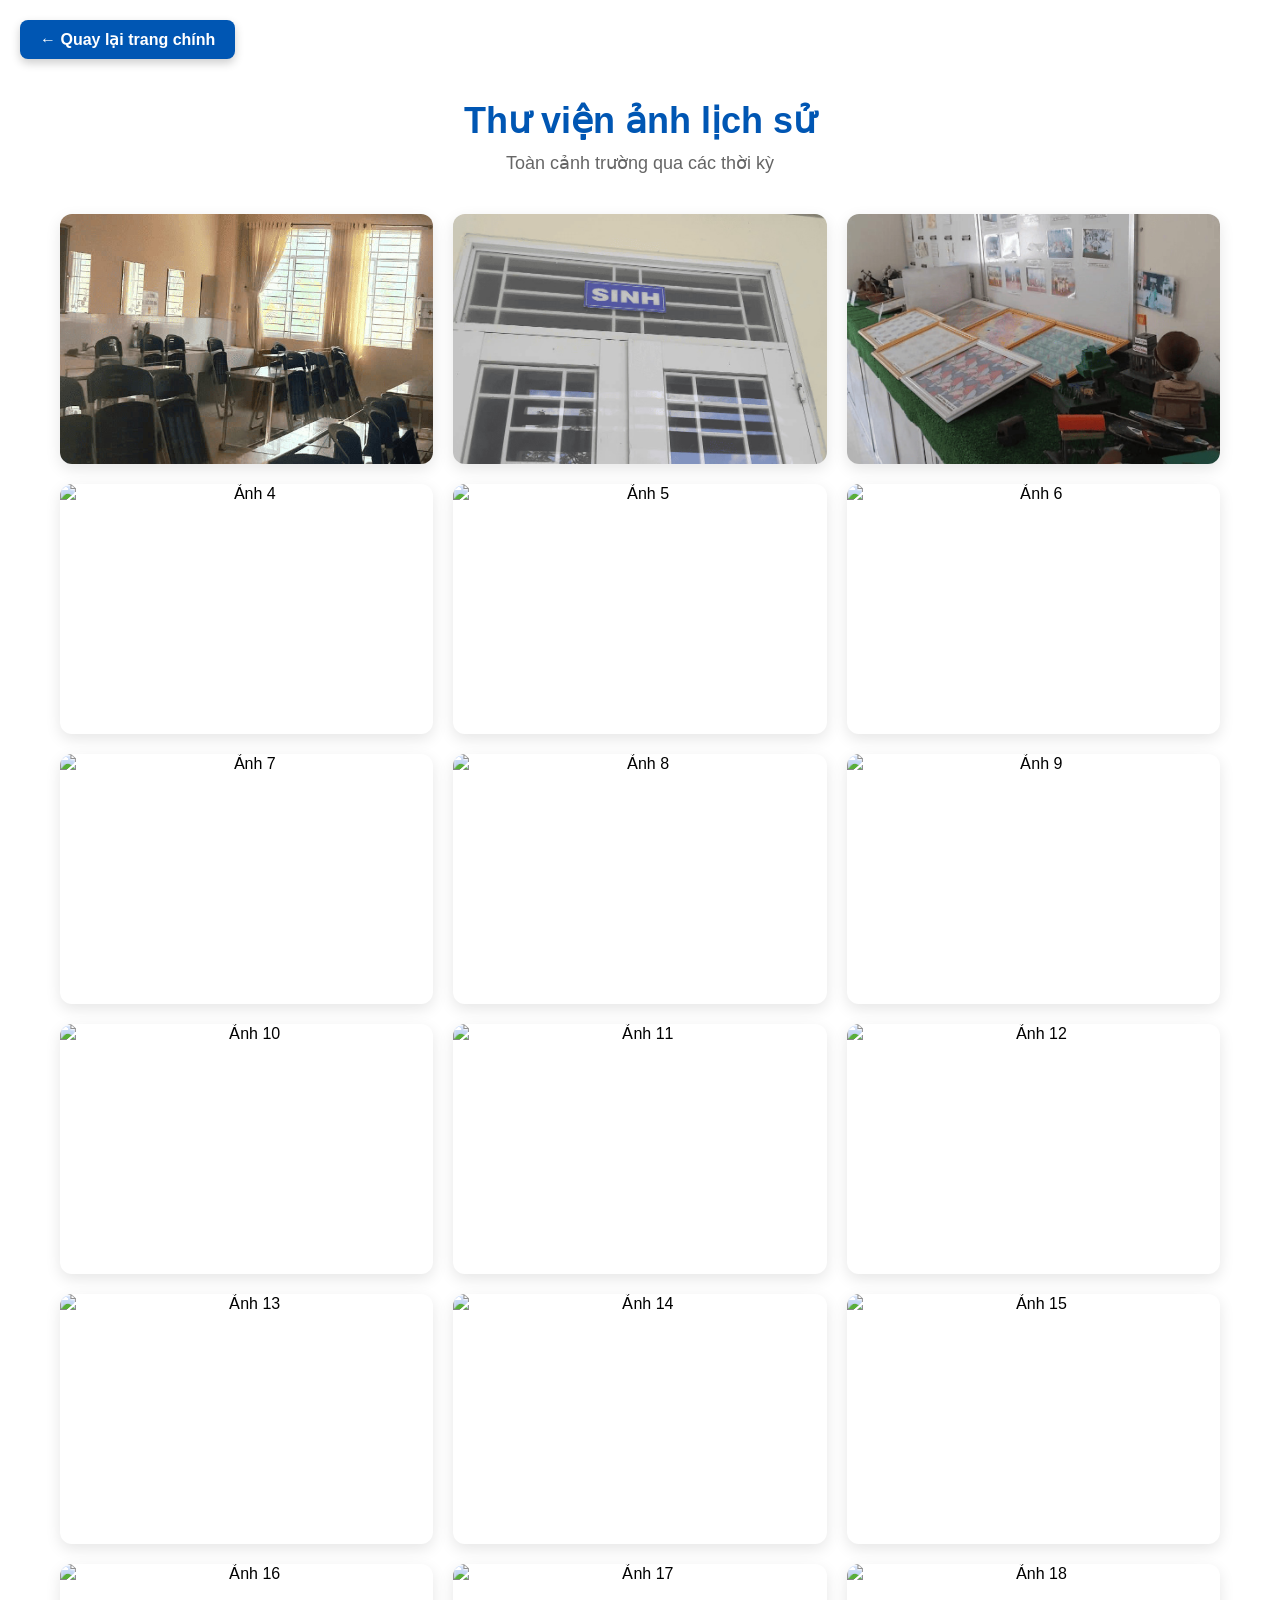
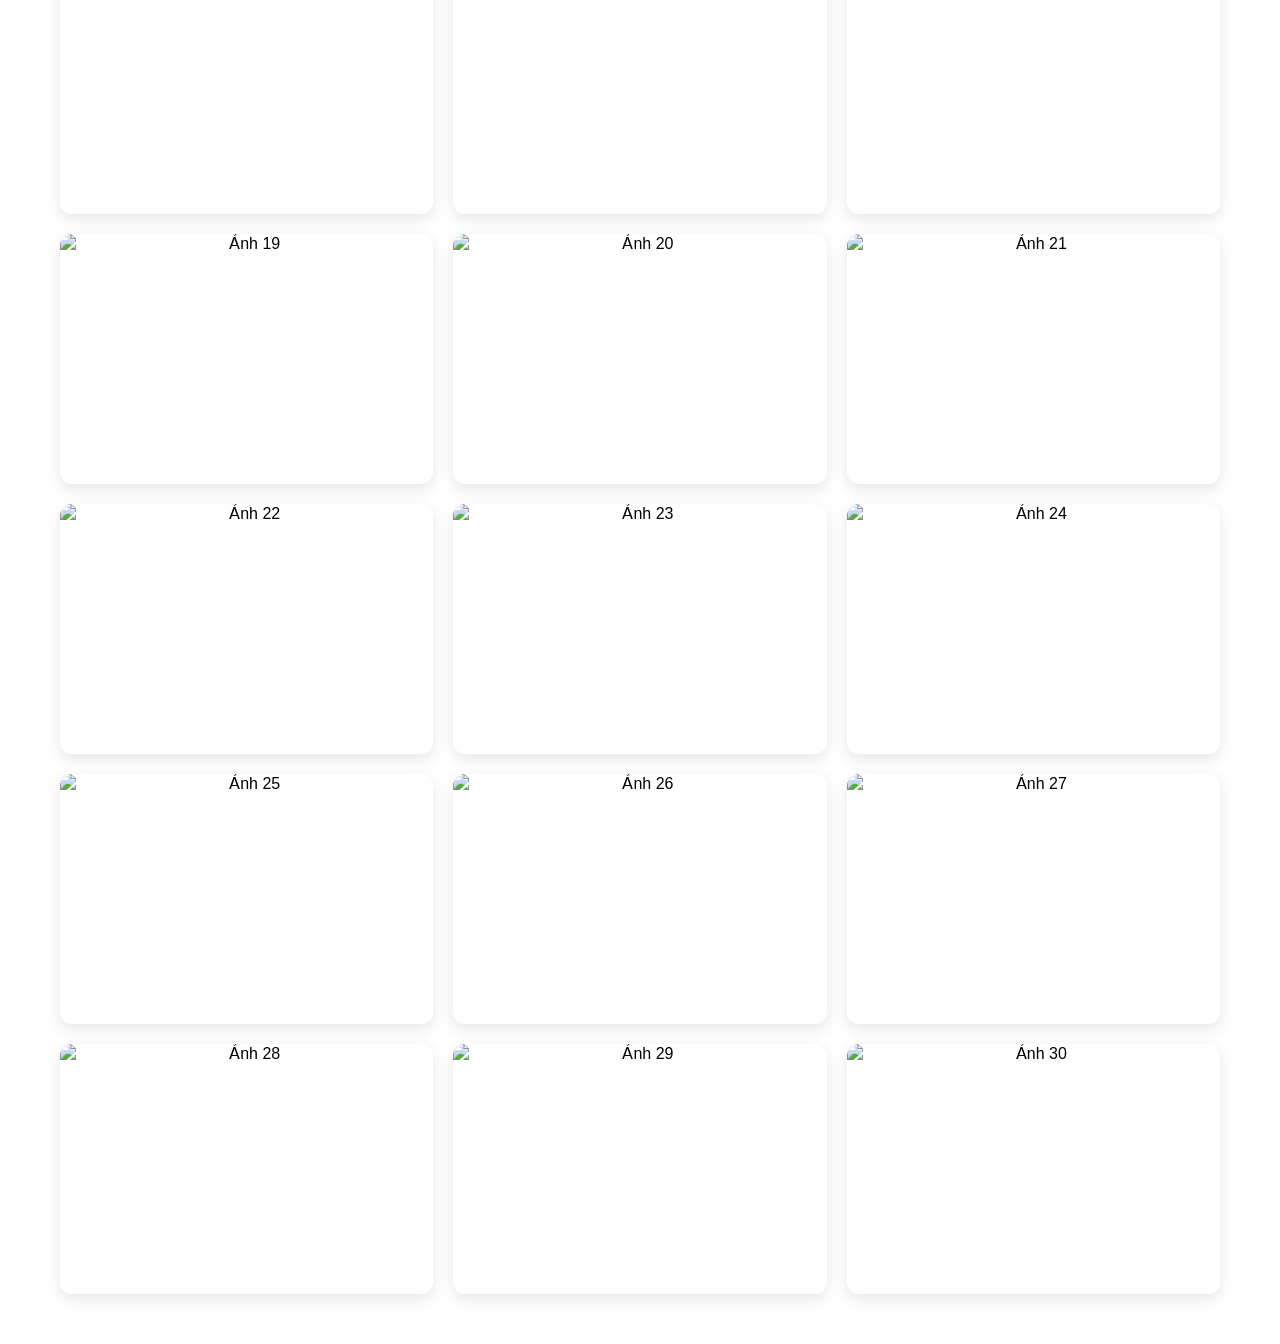
==== thu-vien.html @ 08a9b99e "sczrxd" ====
<!DOCTYPE html>
<html lang="vi">
<head>
    <meta charset="UTF-8">
    <meta name="viewport" content="width=device-width, initial-scale=1.0">
    <title>Thư viện ảnh - Lớp 11A2</title>
    <link rel="stylesheet" href="style.css">
    <style>
        .gallery-container {
            max-width: 1200px;
            margin: 100px auto 50px auto;
            padding: 0 20px;
            text-align: center;
        }
        .gallery-title {
            font-size: 36px;
            color: #0056b3;
            margin-bottom: 10px;
            font-weight: 900;
        }
        .gallery-subtitle {
            font-size: 18px;
            color: #666;
            margin-bottom: 40px;
        }
        /* Lưới ảnh: tự động chia 3 cột trên máy tính, 1 cột trên điện thoại */
        .gallery-grid {
            display: grid;
            grid-template-columns: repeat(auto-fill, minmax(300px, 1fr));
            gap: 20px;
        }
        .gallery-grid img {
            width: 100%;
            height: 250px;
            object-fit: cover;
            border-radius: 12px;
            box-shadow: 0 5px 15px rgba(0,0,0,0.1);
            transition: transform 0.3s;
            cursor: pointer;
        }
        .gallery-grid img:hover {
            transform: scale(1.03);
        }
        /* Nút quay lại */
        .back-btn {
            position: fixed;
            top: 20px;
            left: 20px;
            background-color: #0056b3;
            color: white;
            padding: 10px 20px;
            border-radius: 8px;
            text-decoration: none;
            font-weight: bold;
            z-index: 1000;
            box-shadow: 0 4px 10px rgba(0,0,0,0.2);
        }
        .back-btn:hover { background-color: #003d82; }
    </style>
</head>
<body>
    <!-- Nút quay lại trang chính -->
    <a href="trang-chinh.html" class="back-btn">← Quay lại trang chính</a>

    <div class="gallery-container">
        <h1 class="gallery-title">Thư viện ảnh lịch sử</h1>
        <p class="gallery-subtitle">Toàn cảnh trường qua các thời kỳ</p>

        <!-- Lưới chứa 30 tấm ảnh -->
        <div class="gallery-grid">
            <!-- Ảnh 1 đến 30 (Dán đủ 30 thẻ img) -->
            <img src="csvc1.jpg" alt="Ảnh 1" loading="lazy">
            <img src="csvc2.jpg" alt="Ảnh 2" loading="lazy">
            <img src="csvc3.jpg" alt="Ảnh 3" loading="lazy">
            <img src="csvc4.jpg" alt="Ảnh 4" loading="lazy">
            <img src="csvc5.jpg" alt="Ảnh 5" loading="lazy">
            <img src="csvc6.jpg" alt="Ảnh 6" loading="lazy">
            <img src="csvc7.jpg" alt="Ảnh 7" loading="lazy">
            <img src="csvc8.jpg" alt="Ảnh 8" loading="lazy">
            <img src="csvc9.jpg" alt="Ảnh 9" loading="lazy">
            <img src="csvc10.jpg" alt="Ảnh 10" loading="lazy">
            <img src="csvc11.jpg" alt="Ảnh 11" loading="lazy">
            <img src="csvc12.jpg" alt="Ảnh 12" loading="lazy">
            <img src="csvc13.jpg" alt="Ảnh 13" loading="lazy">
            <img src="csvc14.jpg" alt="Ảnh 14" loading="lazy">
            <img src="csvc15.jpg" alt="Ảnh 15" loading="lazy">
            <img src="csvc16.jpg" alt="Ảnh 16" loading="lazy">
            <img src="csvc17.jpg" alt="Ảnh 17" loading="lazy">
            <img src="csvc18.jpg" alt="Ảnh 18" loading="lazy">
            <img src="csvc19.jpg" alt="Ảnh 19" loading="lazy">
            <img src="csvc20.jpg" alt="Ảnh 20" loading="lazy">
            <img src="csvc21.jpg" alt="Ảnh 21" loading="lazy">
            <img src="csvc22.jpg" alt="Ảnh 22" loading="lazy">
            <img src="csvc23.jpg" alt="Ảnh 23" loading="lazy">
            <img src="csvc24.jpg" alt="Ảnh 24" loading="lazy">
            <img src="csvc25.jpg" alt="Ảnh 25" loading="lazy">
            <img src="csvc26.jpg" alt="Ảnh 26" loading="lazy">
            <img src="csvc27.jpg" alt="Ảnh 27" loading="lazy">
            <img src="csvc28.jpg" alt="Ảnh 28" loading="lazy">
            <img src="csvc29.jpg" alt="Ảnh 29" loading="lazy">
            <img src="csvc30.jpg" alt="Ảnh 30" loading="lazy">
        </div>
    </div>
</body>
</html>
---- style.css ----
* {
    margin: 0;
    padding: 0;
    box-sizing: border-box;
    font-family: 'Segoe UI', Tahoma, Geneva, Verdana, sans-serif;
}

/* =========================================
   CSS CHO TRANG 1 (INDEX.HTML)
   ========================================= */
.hero {
    position: relative;
    width: 100%;
    height: 100vh;
    /* Bạn có thể thay link ảnh nền khác ở đây */
    background-image: url('bg-trangchu.jpg');
    background-size: cover;
    background-position: center;
    display: flex;
    justify-content: center;
    align-items: center;
}

.hero-overlay {
    position: absolute;
    top: 0;
    left: 0;
    width: 100%;
    height: 100%;
    box-shadow: inset 0 0 150px 60px rgba(0, 0, 0, 0.8); /* Lớp phủ tối rìa */
    background: rgba(0, 0, 0, 0.2); 
    z-index: 1;
}

.hero-content {
    position: relative;
    z-index: 2;
    text-align: center;
    color: white;
}

.hero-content h1 {
    font-weight: 700;
    font-size: 36px;
    line-height: 1.3;
    margin-bottom: 15px;
    text-shadow: 0 2px 10px rgba(0,0,0,0.5);
}

.hero-content p {
    font-weight: 400;
    font-size: 18px;
    margin-bottom: 40px;
    text-shadow: 0 2px 5px rgba(0,0,0,0.5);
}

/* Nút bấm ở Trang 1 (đã đổi thành thẻ a để chuyển trang) */
.btn-hero {
    display: inline-flex;
    justify-content: center;
    align-items: center;
    font-weight: 700;
    font-size: 18px;
    color: white;
    text-decoration: none;
    width: 238px; /* ~6.28cm */
    height: 76px; /* ~2.02cm */
    background: linear-gradient(to bottom, #ff9a44, #fc6076);
    border-radius: 12px;
    box-shadow: 0 4px 15px rgba(252, 96, 118, 0.4);
    transition: all 0.3s ease;
}

.btn-hero:hover {
    transform: translateY(-3px);
    box-shadow: 0 6px 20px rgba(252, 96, 118, 0.6);
}

/* =========================================
   CSS CHO TRANG 2 (TRANG-CHINH.HTML)
   ========================================= */
body {
    background-color: transparent; 
}

/* Thanh Menu */
.navbar {
    position: fixed;
    top: 0;
    left: 0;
    width: 100%;
    height: 60px;
    background-color: #0056b3;
    display: flex;
    justify-content: space-between;
    align-items: center;
    padding: 0 40px;
    z-index: 1000;
}

.navbar .logo {
    color: white;
    font-weight: 900;
    font-size: 24px;
}

.nav-links {
    display: flex;
    gap: 30px;
}

.nav-links a {
    color: white;
    text-decoration: none;
    font-size: 14px;
    text-decoration: underline;
    text-underline-offset: 4px;
    transition: opacity 0.3s;
}

.nav-links a:hover {
    opacity: 0.8;
}

/* --- Phần Xin Chào (Ảnh nền + Chữ) --- */
.hero-section {
    position: relative; /* Để căn chỉnh lớp ảnh nền */
    height: 50vh;
    display: flex;
    justify-content: center;
    align-items: center;
    padding-top: 60px;
    text-align: center;
    background-color: #d4e4f7; /* Màu nền dự phòng */
    overflow: hidden;
}

/* --- Phần Xin Chào (Ảnh nền + Chữ) --- */
.hero-section {
    position: relative; 
    height: 60vh; /* Tăng chiều cao lên một chút cho hoành tráng */
    display: flex;
    justify-content: center;
    align-items: center;
    padding-top: 60px;
    text-align: center;
    /* Màu nền dự phòng khớp với gradient */
    background-color: #ffffff; 
    overflow: hidden;
}

.hero-bg {
    position: absolute;
    top: 0;
    left: 0;
    width: 100%;
    height: 100%;
    background-image: url('bg-trangchinh.jpg');  
    background-size: cover;
    background-position: center;
    
    /* Mờ dần từ trên xuống theo ý bạn */
    -webkit-mask-image: linear-gradient(to bottom, black 20%, transparent 100%);
    mask-image: linear-gradient(to bottom, black 20%, transparent 100%);
    z-index: 1;
}

.hero-section h1 {
    position: relative; 
    z-index: 2;
    color: #1a1a1a; /* Đổi màu chữ sang màu đen xám cho nổi bật trên nền sáng */
    font-weight: 900;
    font-size: 36px;
    text-shadow: 0 2px 15px rgba(255,255,255,0.8); /* Bóng trắng để chữ không bị chìm vào nền */
    padding: 0 20px;
}

/* --- Dải màu chuyển tiếp (Gradient) --- */
.separator {
    width: 100%;
    height: 250px; 
    margin-top: -80px; 
    position: relative;
    z-index: 3;
    /* Kết thúc bằng màu xanh đậm nhất */
    background: linear-gradient(to bottom, #eaf4ff 0%, #b5d5f5 50%, #4a90e2 100%);
}

.main-content {
    max-width: 1200px;
    margin: 0 auto;
    
    /* Kéo khung trượt lên một chút */
    margin-top: -80px; 
    padding: 100px 60px 50px 60px; 
    
    /* BỎ MÀU NỀN GRADIENT CŨ: Đổi thành nền trắng trong suốt */
    background-color: transparent; 
    
    /* TẠO 2 ĐƯỜNG KẺ DỌC MỜ DẦN */
    position: relative;
    z-index: 2;
}

.main-content::before {
    content: "";
    position: absolute;
    
    /* Đặt vị trí bắt đầu từ trên cùng của khung nội dung */
    top: 0;
    bottom: 0; /* Kéo dài xuống tận đáy của khung */
    
    /* Căn giữa 2 đường kẻ */
    left: 50%;
    transform: translateX(-50%);
    width: 100%;
    max-width: 1200px; /* Độ rộng của 2 đường kẻ (bạn có thể sửa số này cho rộng ra hoặc hẹp lại) */
    
    pointer-events: none;
    
    /* Đường kẻ dọc */
    border-left: 2px solid #0056b3;
    border-right: 2px solid #0056b3;
    
    /* Hiệu ứng mờ dần (nếu bạn muốn giữ) */
    -webkit-mask-image: linear-gradient(to bottom, transparent 0%, black 100%);
    mask-image: linear-gradient(to bottom, transparent 0%, black 100%);
}

.section-title {
    display: flex;
    align-items: baseline;
    gap: 15px;
    margin-top: 30px; /* Thêm dòng này để đẩy chữ xuống dưới một chút */
    margin-bottom: 30px;
}

.text-3d {
    font-weight: 900;
    font-size: 40px;
    color: #0056b3;
}

.text-sub {
    font-weight: 700;
    font-size: 24px;
    color: #000;
}

/* Ép thẻ model-viewer phải trong suốt, không có nền đen */
model-viewer {
    width: 100%;
    height: 600px;
    background-color: transparent !important; /* Xóa nền đen */
    --poster-color: transparent !important;   /* Xóa cái nền đen chờ ảnh tải */
    border-radius: 20px;
    outline: none;
    box-shadow: 0 10px 30px rgba(0, 0, 0, 0.1);
}

#panorama {
    width: 100%;
    height: 600px;
}
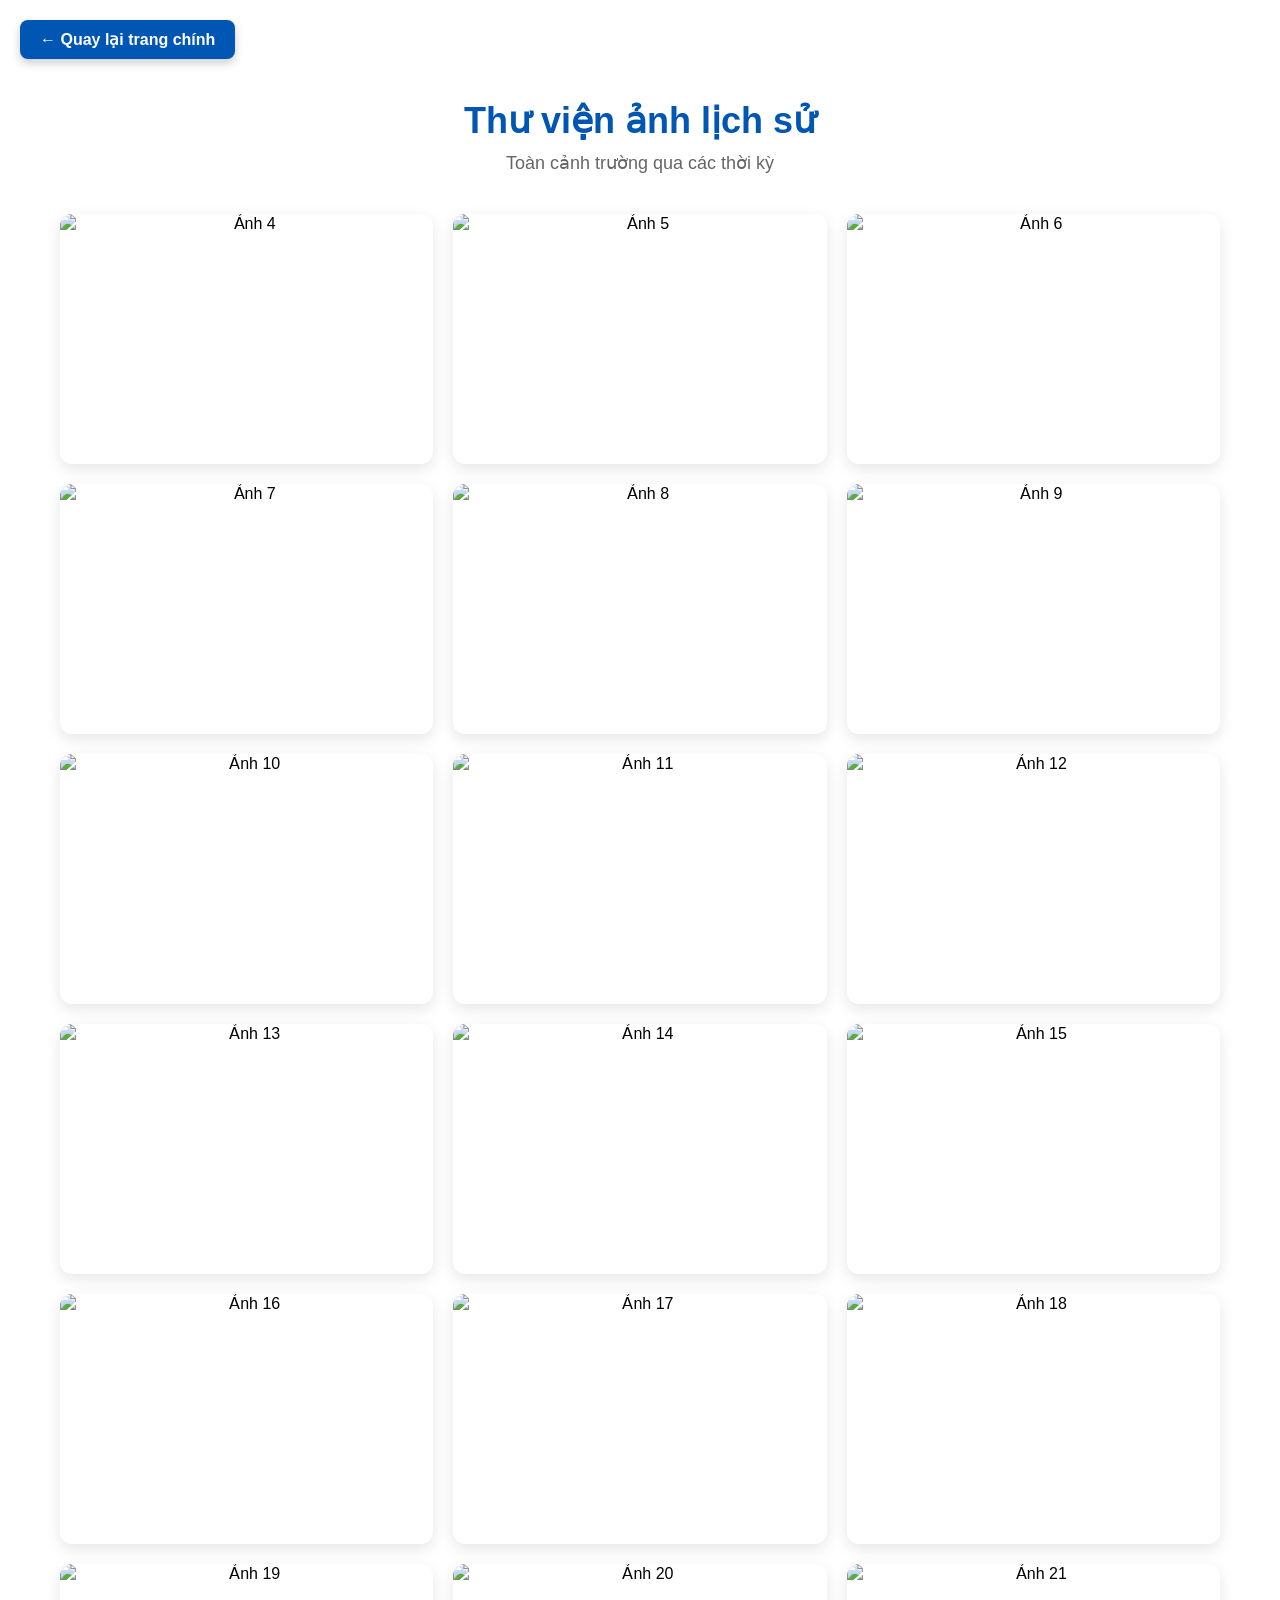
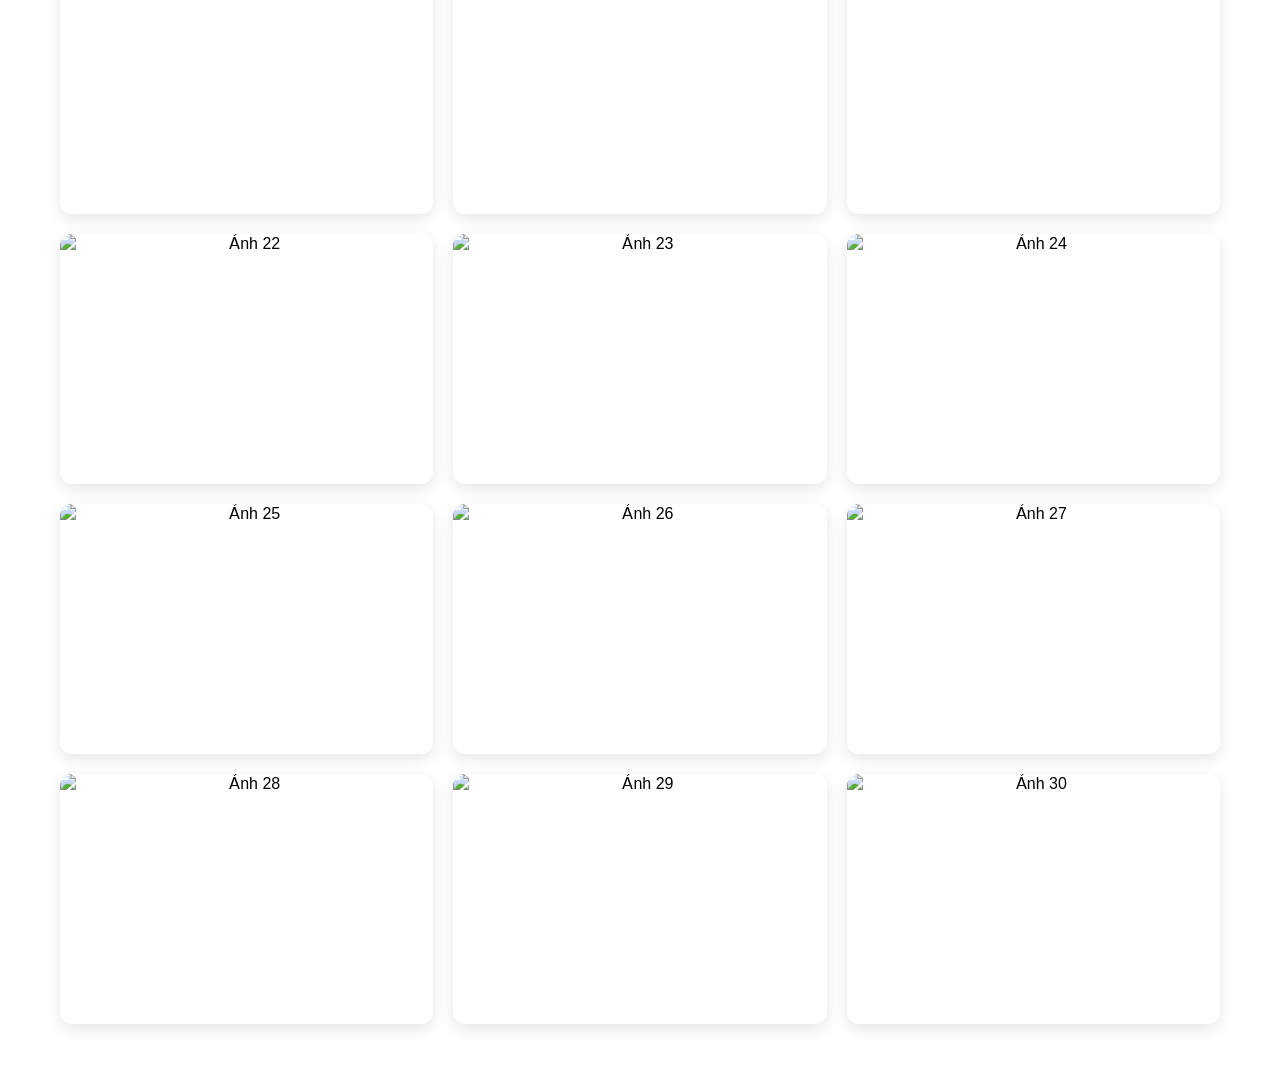
==== commit cbc7c202: "adsfdxcfg" ====
--- a/thu-vien.html
+++ b/thu-vien.html
@@ -69,9 +69,6 @@
         <!-- Lưới chứa 30 tấm ảnh -->
         <div class="gallery-grid">
             <!-- Ảnh 1 đến 30 (Dán đủ 30 thẻ img) -->
-            <img src="csvc1.jpg" alt="Ảnh 1" loading="lazy">
-            <img src="csvc2.jpg" alt="Ảnh 2" loading="lazy">
-            <img src="csvc3.jpg" alt="Ảnh 3" loading="lazy">
             <img src="csvc4.jpg" alt="Ảnh 4" loading="lazy">
             <img src="csvc5.jpg" alt="Ảnh 5" loading="lazy">
             <img src="csvc6.jpg" alt="Ảnh 6" loading="lazy">
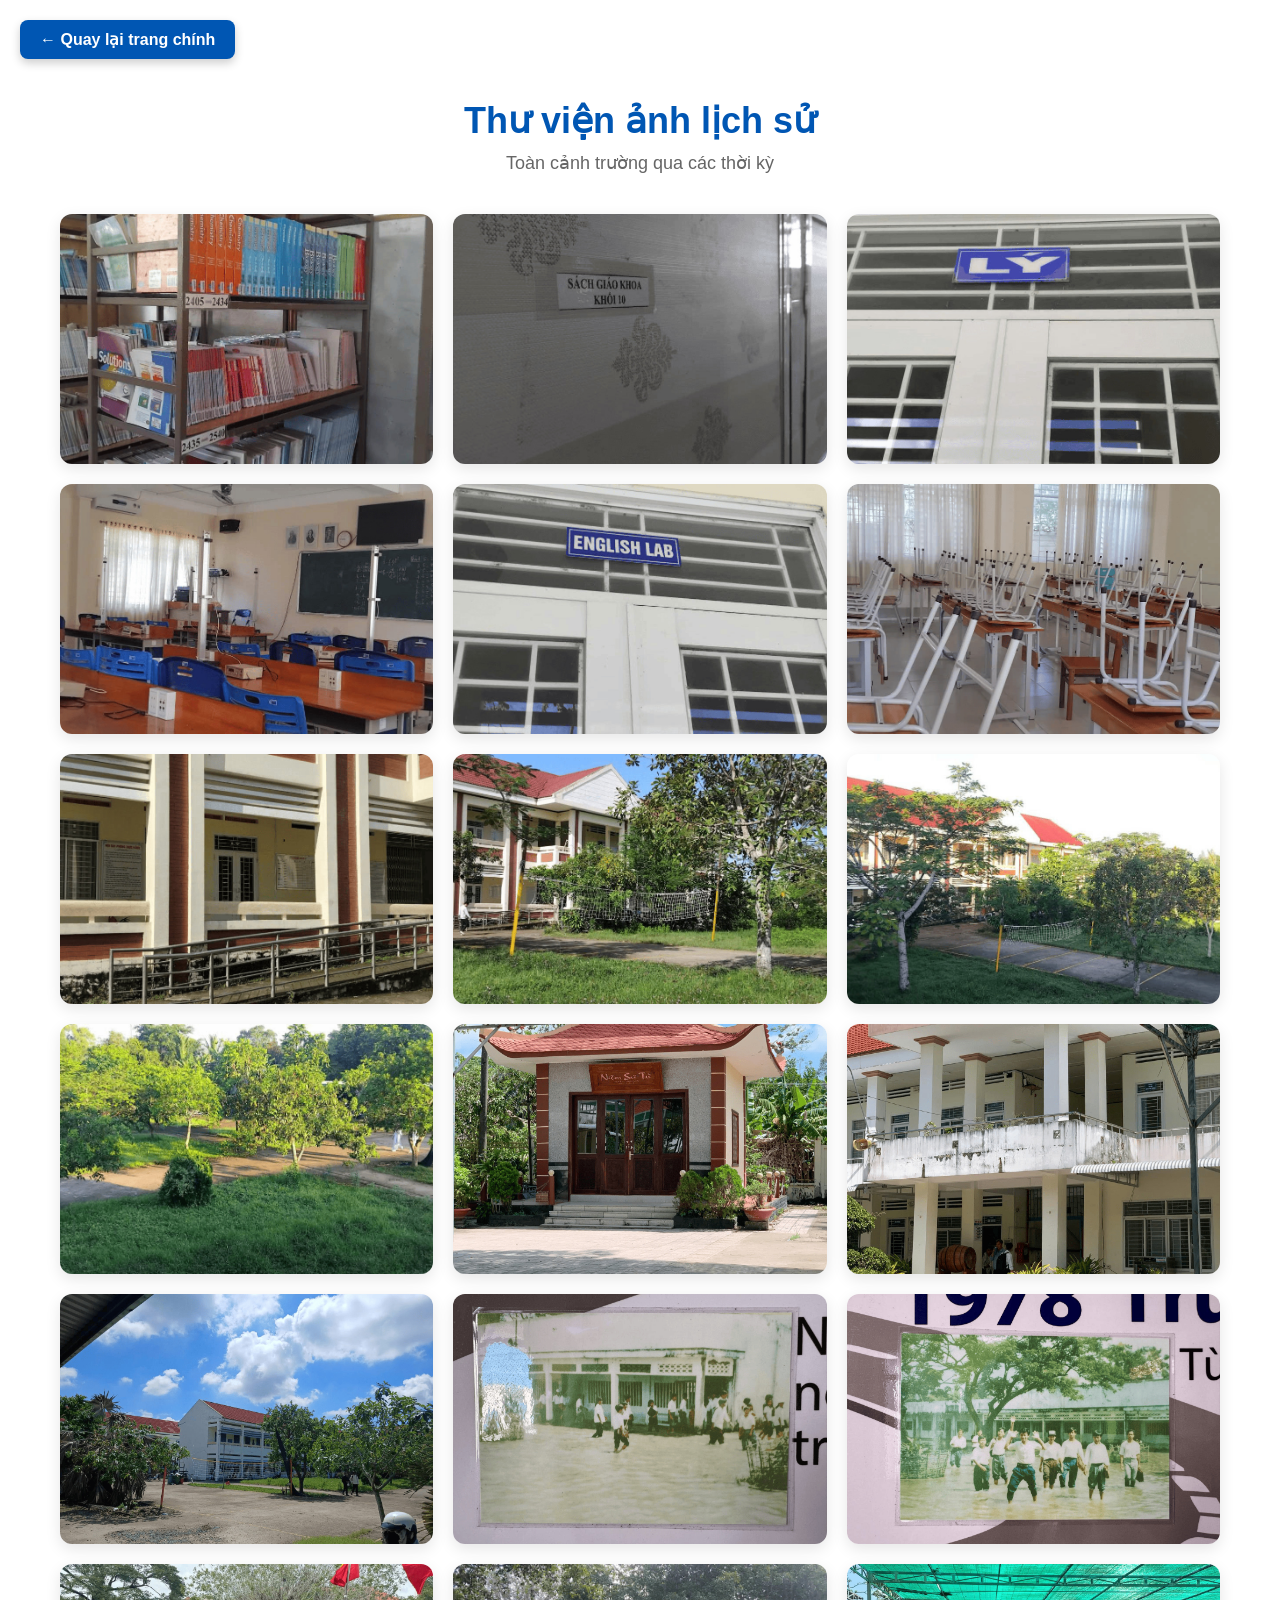
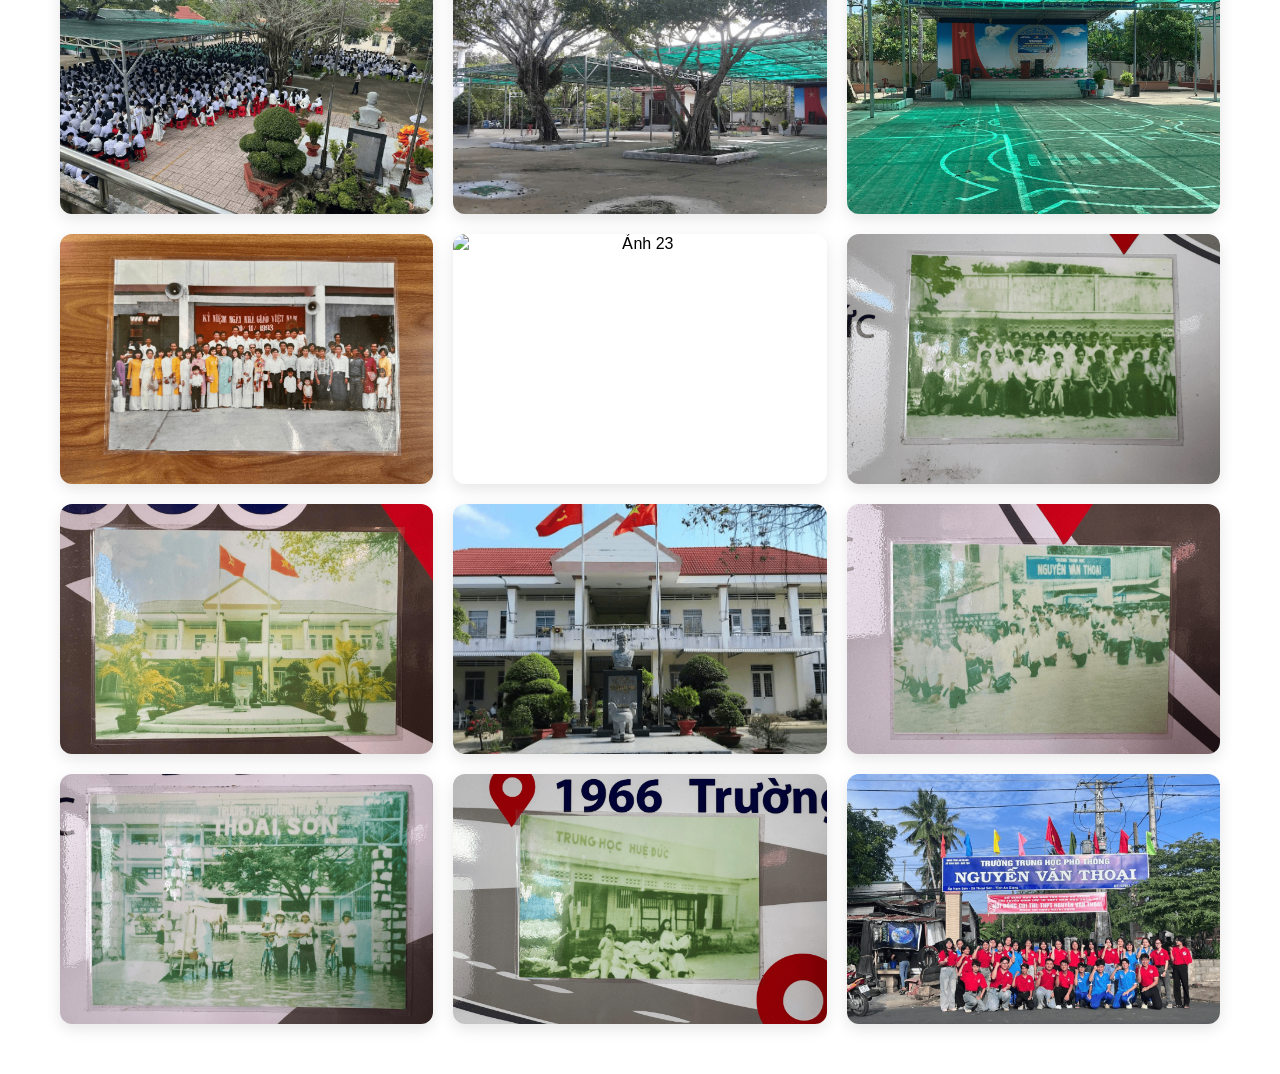
==== commit 74b005a3: "rsedtrftgjhjk" ====
--- a/thu-vien.html
+++ b/thu-vien.html
@@ -69,33 +69,33 @@
         <!-- Lưới chứa 30 tấm ảnh -->
         <div class="gallery-grid">
             <!-- Ảnh 1 đến 30 (Dán đủ 30 thẻ img) -->
-            <img src="csvc4.jpg" alt="Ảnh 4" loading="lazy">
-            <img src="csvc5.jpg" alt="Ảnh 5" loading="lazy">
-            <img src="csvc6.jpg" alt="Ảnh 6" loading="lazy">
-            <img src="csvc7.jpg" alt="Ảnh 7" loading="lazy">
-            <img src="csvc8.jpg" alt="Ảnh 8" loading="lazy">
-            <img src="csvc9.jpg" alt="Ảnh 9" loading="lazy">
-            <img src="csvc10.jpg" alt="Ảnh 10" loading="lazy">
-            <img src="csvc11.jpg" alt="Ảnh 11" loading="lazy">
-            <img src="csvc12.jpg" alt="Ảnh 12" loading="lazy">
-            <img src="csvc13.jpg" alt="Ảnh 13" loading="lazy">
-            <img src="csvc14.jpg" alt="Ảnh 14" loading="lazy">
-            <img src="csvc15.jpg" alt="Ảnh 15" loading="lazy">
-            <img src="csvc16.jpg" alt="Ảnh 16" loading="lazy">
-            <img src="csvc17.jpg" alt="Ảnh 17" loading="lazy">
-            <img src="csvc18.jpg" alt="Ảnh 18" loading="lazy">
-            <img src="csvc19.jpg" alt="Ảnh 19" loading="lazy">
-            <img src="csvc20.jpg" alt="Ảnh 20" loading="lazy">
-            <img src="csvc21.jpg" alt="Ảnh 21" loading="lazy">
-            <img src="csvc22.jpg" alt="Ảnh 22" loading="lazy">
-            <img src="csvc23.jpg" alt="Ảnh 23" loading="lazy">
-            <img src="csvc24.jpg" alt="Ảnh 24" loading="lazy">
-            <img src="csvc25.jpg" alt="Ảnh 25" loading="lazy">
-            <img src="csvc26.jpg" alt="Ảnh 26" loading="lazy">
-            <img src="csvc27.jpg" alt="Ảnh 27" loading="lazy">
-            <img src="csvc28.jpg" alt="Ảnh 28" loading="lazy">
-            <img src="csvc29.jpg" alt="Ảnh 29" loading="lazy">
-            <img src="csvc30.jpg" alt="Ảnh 30" loading="lazy">
+            <img src="csvs4.jpg" alt="Ảnh 4" loading="lazy">
+            <img src="csvs5.jpg" alt="Ảnh 5" loading="lazy">
+            <img src="csvs6.jpg" alt="Ảnh 6" loading="lazy">
+            <img src="csvs7.jpg" alt="Ảnh 7" loading="lazy">
+            <img src="csvs8.jpg" alt="Ảnh 8" loading="lazy">
+            <img src="csvs9.jpg" alt="Ảnh 9" loading="lazy">
+            <img src="csvs10.jpg" alt="Ảnh 10" loading="lazy">
+            <img src="csvs11.jpg" alt="Ảnh 11" loading="lazy">
+            <img src="csvs12.jpg" alt="Ảnh 12" loading="lazy">
+            <img src="csvs13.jpg" alt="Ảnh 13" loading="lazy">
+            <img src="csvs14.jpg" alt="Ảnh 14" loading="lazy">
+            <img src="csvs15.jpg" alt="Ảnh 15" loading="lazy">
+            <img src="csvs16.jpg" alt="Ảnh 16" loading="lazy">
+            <img src="csvs17.jpg" alt="Ảnh 17" loading="lazy">
+            <img src="csvs18.jpg" alt="Ảnh 18" loading="lazy">
+            <img src="csvs19.jpg" alt="Ảnh 19" loading="lazy">
+            <img src="csvs20.jpg" alt="Ảnh 20" loading="lazy">
+            <img src="csvs21.jpg" alt="Ảnh 21" loading="lazy">
+            <img src="csvs22.jpg" alt="Ảnh 22" loading="lazy">
+            <img src="csvs23.jpg" alt="Ảnh 23" loading="lazy">
+            <img src="csvs24.jpg" alt="Ảnh 24" loading="lazy">
+            <img src="csvs25.jpg" alt="Ảnh 25" loading="lazy">
+            <img src="csvs26.jpg" alt="Ảnh 26" loading="lazy">
+            <img src="csvs27.jpg" alt="Ảnh 27" loading="lazy">
+            <img src="csvs28.jpg" alt="Ảnh 28" loading="lazy">
+            <img src="csvs29.jpg" alt="Ảnh 29" loading="lazy">
+            <img src="csvs30.jpg" alt="Ảnh 30" loading="lazy">
         </div>
     </div>
 </body>
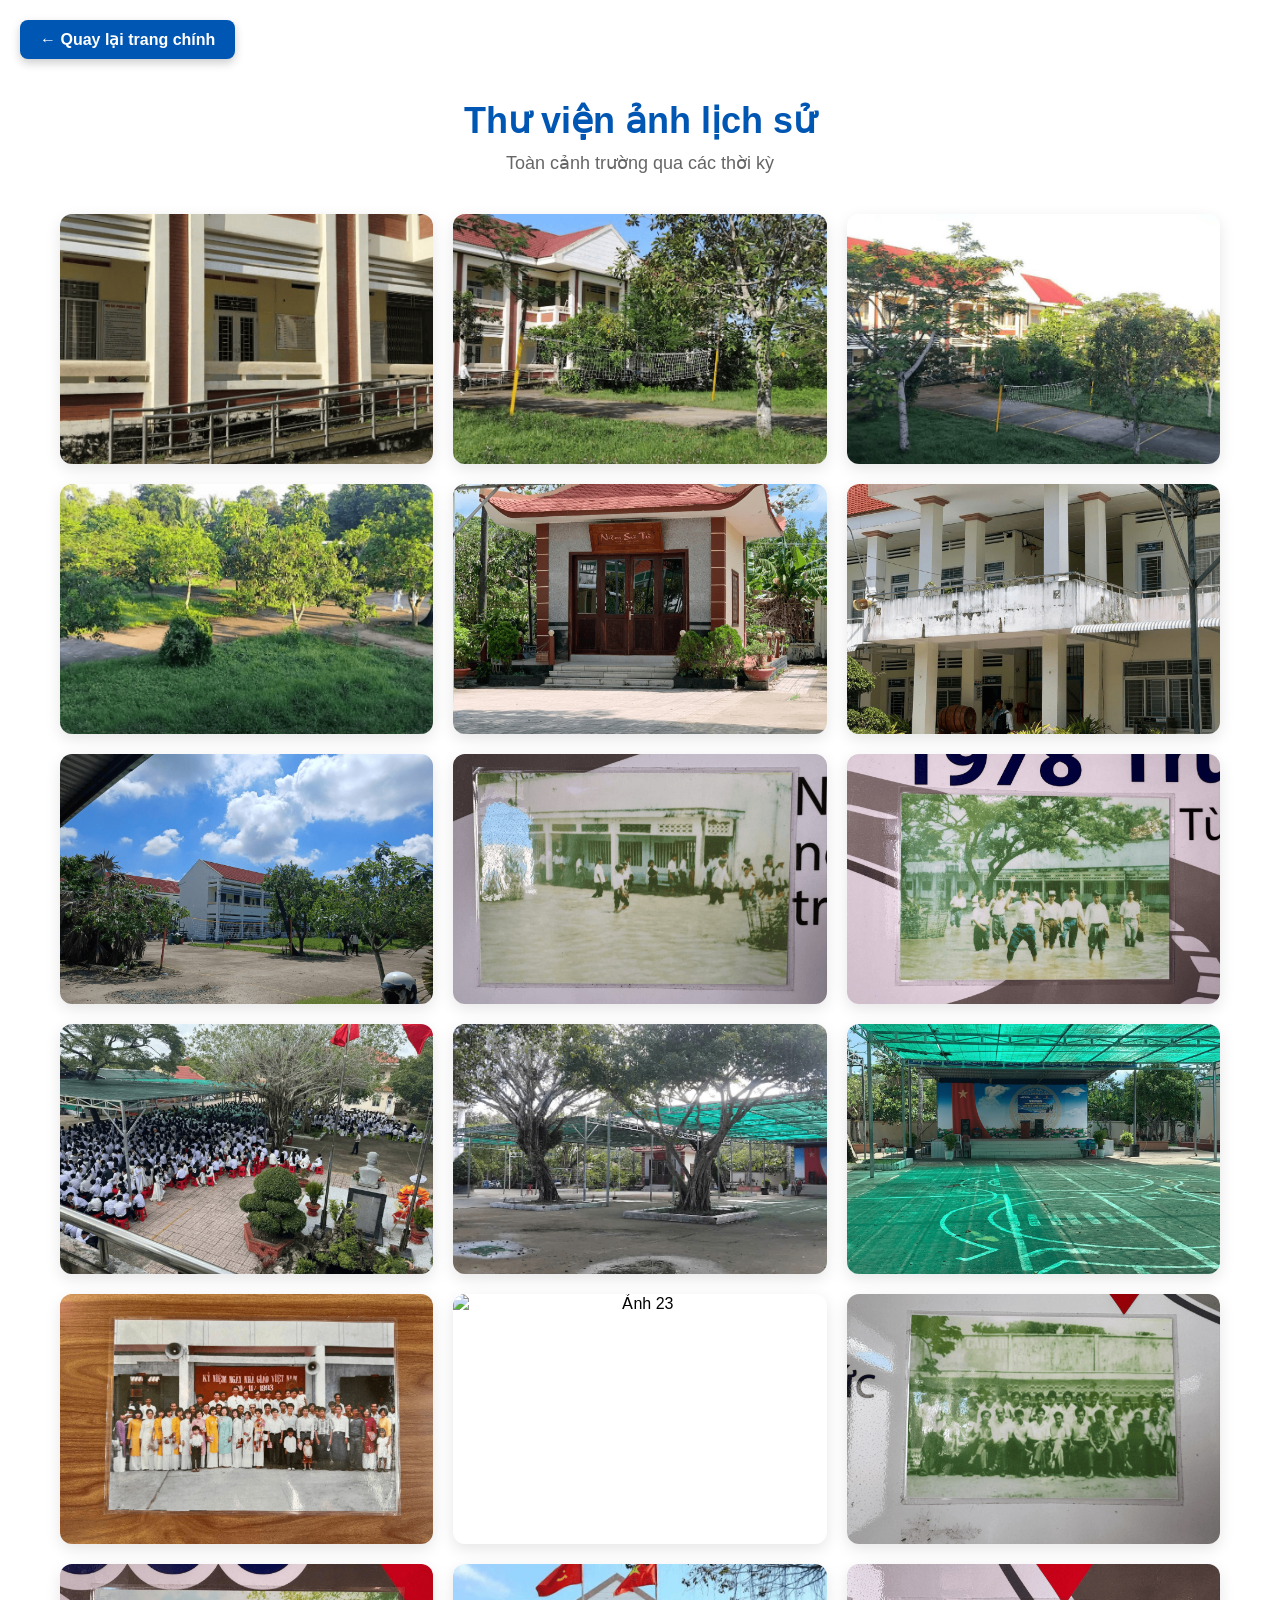
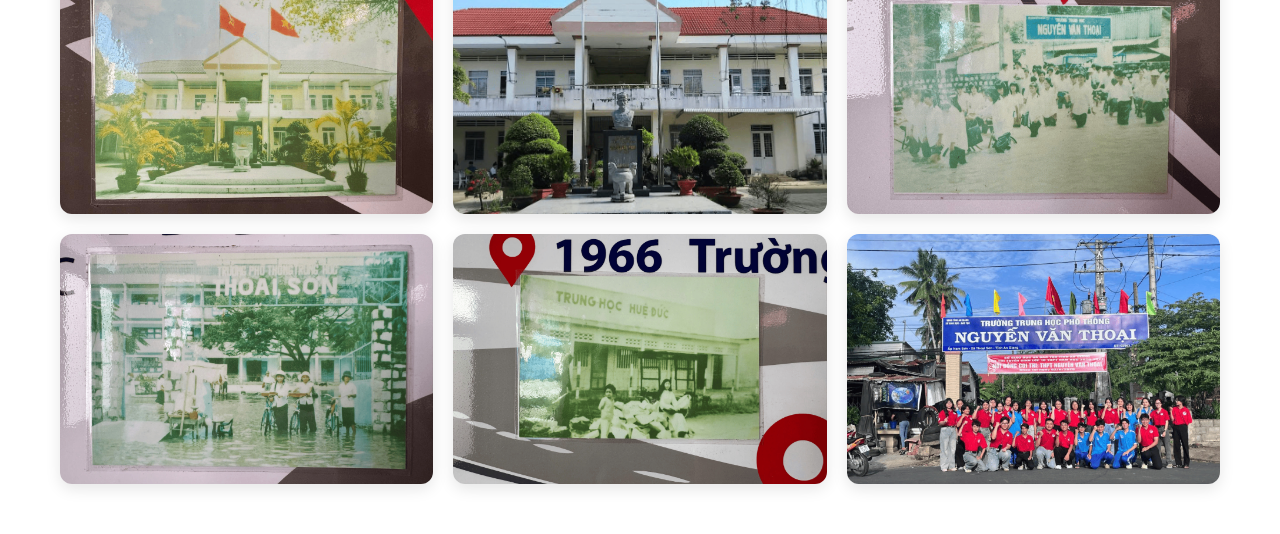
==== commit 266a2f43: "ăerg" ====
--- a/thu-vien.html
+++ b/thu-vien.html
@@ -69,12 +69,6 @@
         <!-- Lưới chứa 30 tấm ảnh -->
         <div class="gallery-grid">
             <!-- Ảnh 1 đến 30 (Dán đủ 30 thẻ img) -->
-            <img src="csvs4.jpg" alt="Ảnh 4" loading="lazy">
-            <img src="csvs5.jpg" alt="Ảnh 5" loading="lazy">
-            <img src="csvs6.jpg" alt="Ảnh 6" loading="lazy">
-            <img src="csvs7.jpg" alt="Ảnh 7" loading="lazy">
-            <img src="csvs8.jpg" alt="Ảnh 8" loading="lazy">
-            <img src="csvs9.jpg" alt="Ảnh 9" loading="lazy">
             <img src="csvs10.jpg" alt="Ảnh 10" loading="lazy">
             <img src="csvs11.jpg" alt="Ảnh 11" loading="lazy">
             <img src="csvs12.jpg" alt="Ảnh 12" loading="lazy">
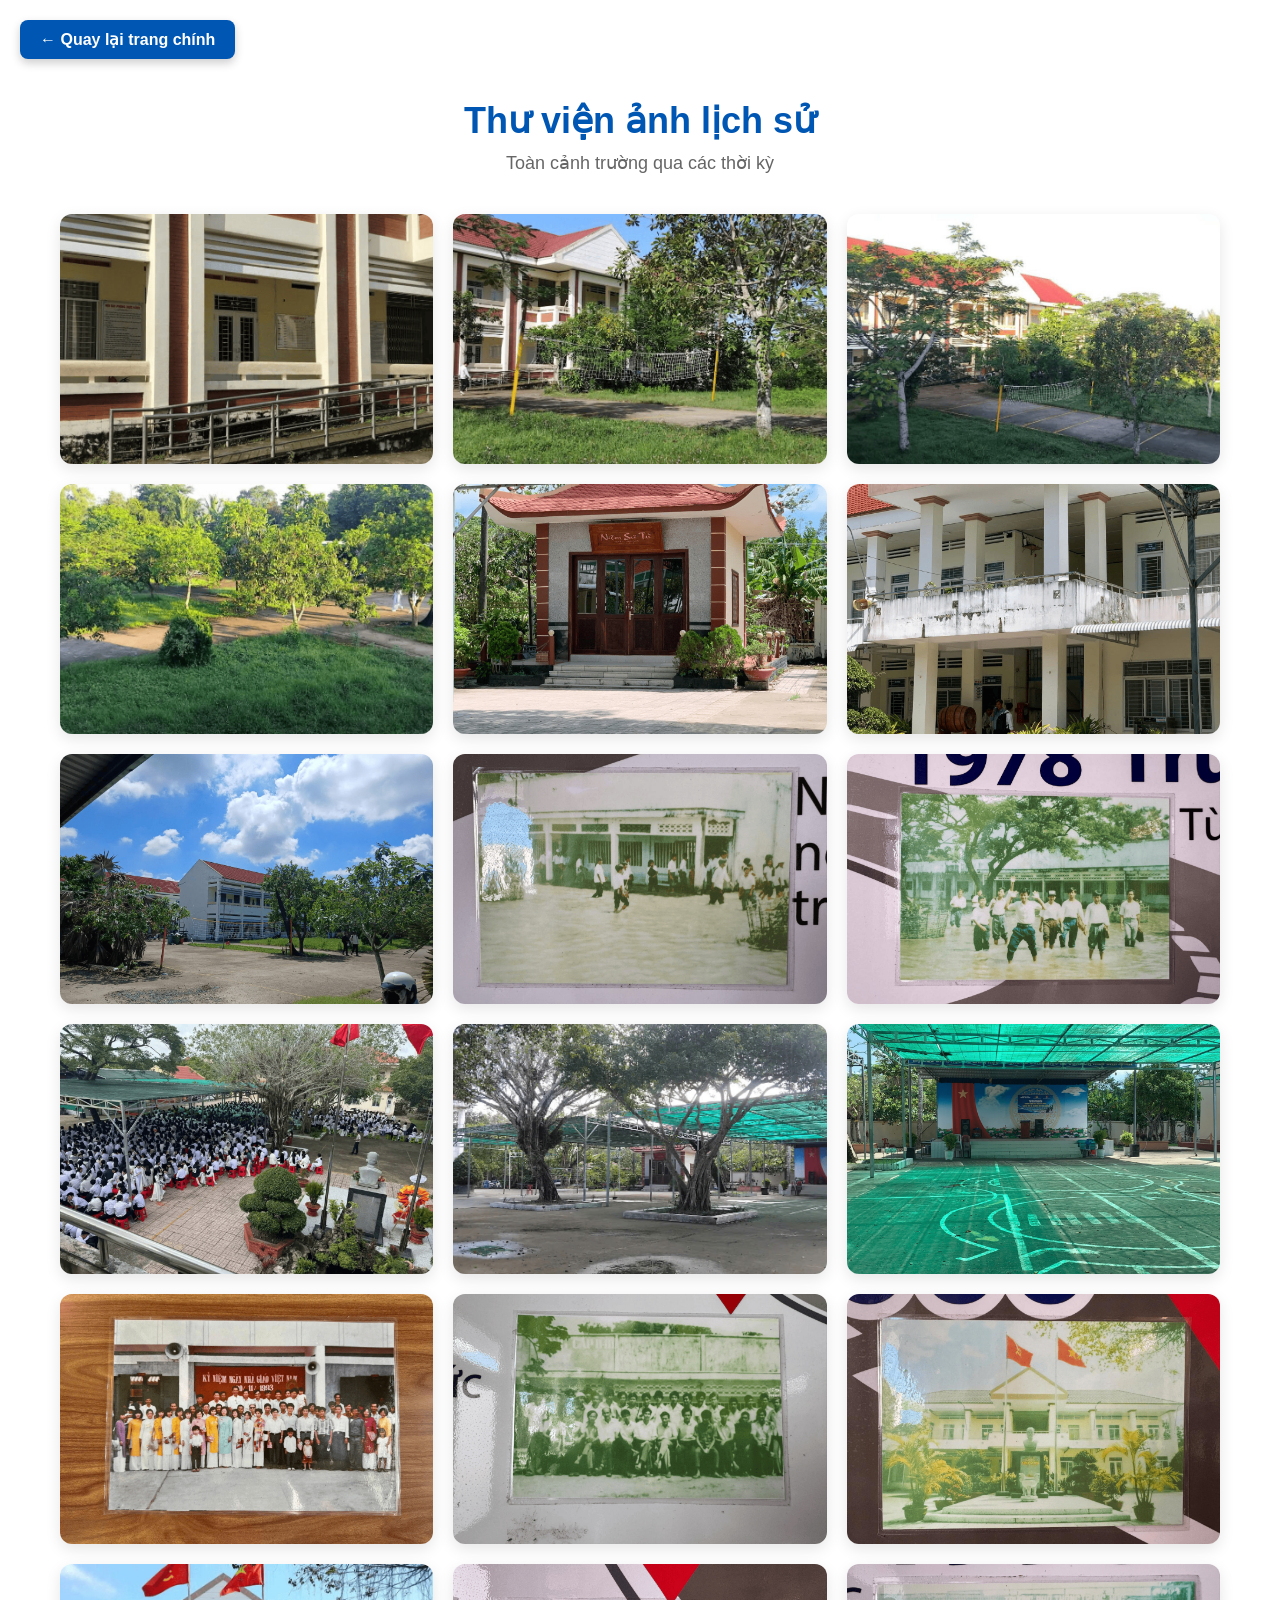
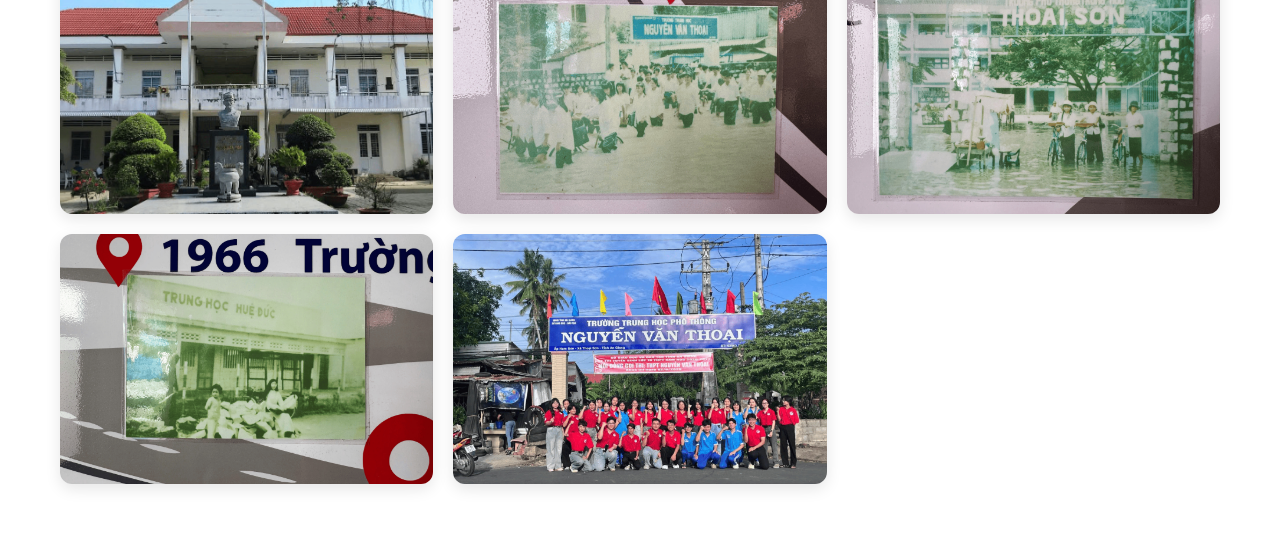
==== commit 8f32b381: "adzsfxgfchgvh" ====
--- a/thu-vien.html
+++ b/thu-vien.html
@@ -82,7 +82,6 @@
             <img src="csvs20.jpg" alt="Ảnh 20" loading="lazy">
             <img src="csvs21.jpg" alt="Ảnh 21" loading="lazy">
             <img src="csvs22.jpg" alt="Ảnh 22" loading="lazy">
-            <img src="csvs23.jpg" alt="Ảnh 23" loading="lazy">
             <img src="csvs24.jpg" alt="Ảnh 24" loading="lazy">
             <img src="csvs25.jpg" alt="Ảnh 25" loading="lazy">
             <img src="csvs26.jpg" alt="Ảnh 26" loading="lazy">
